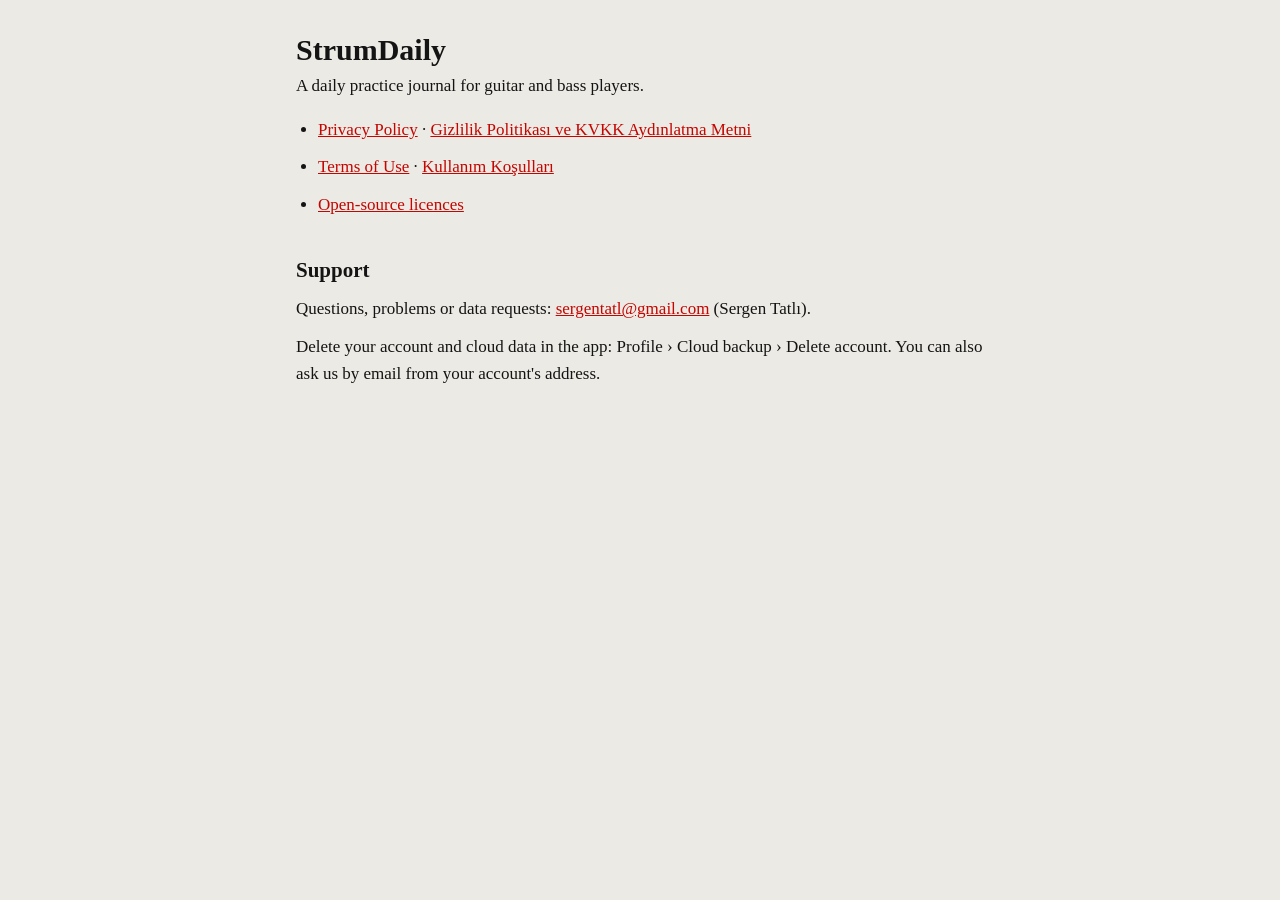
==== index.html @ 86cb126d "docs: StrumDaily legal pages (from strumdaily docs/legal)" ====
<!doctype html>
<html lang="en">
<head>
<meta charset="utf-8">
<meta name="viewport" content="width=device-width, initial-scale=1">
<title>StrumDaily</title>
<link rel="stylesheet" href="style.css">
</head>
<body>
<main>
<h1>StrumDaily</h1>
<p>A daily practice journal for guitar and bass players.</p>
<ul>
<li><a href="privacy.html">Privacy Policy</a> · <a href="gizlilik.html">Gizlilik Politikası ve KVKK Aydınlatma Metni</a></li>
<li><a href="terms.html">Terms of Use</a> · <a href="kullanim-kosullari.html">Kullanım Koşulları</a></li>
<li><a href="licenses.html">Open-source licences</a></li>
</ul>
<h2>Support</h2>
<p>Questions, problems or data requests: <a href="mailto:sergentatl@gmail.com">sergentatl@gmail.com</a> (Sergen Tatlı).</p>
<p>Delete your account and cloud data in the app: Profile › Cloud backup › Delete account. You can also ask us by email from your account's address.</p>
</main>
</body>
</html>
---- style.css ----
:root { --paper: #ECEAE4; --ink: #141414; --muted: #555; --red: #C40500; --rule: #c9c5bb; }
@media (prefers-color-scheme: dark) {
  :root { --paper: #090D18; --ink: #DEE2EB; --muted: #97A0B3; --red: #E46A5A; --rule: #262C3D; }
}
* { box-sizing: border-box; }
body { background: var(--paper); color: var(--ink); font: 17px/1.6 Georgia, "Times New Roman", serif; margin: 0; }
main { max-width: 720px; margin: 0 auto; padding: 32px 16px 64px; }
h1 { font-size: 30px; line-height: 1.2; margin: 0 0 4px; }
h2 { font-size: 21px; margin: 36px 0 8px; }
h3 { font-size: 18px; margin: 24px 0 6px; }
p, li { margin: 0 0 10px; }
ul { padding-left: 22px; }
.muted { color: var(--muted); font-size: 15px; }
.lang { float: right; font-size: 15px; }
a { color: var(--red); }
.table { overflow-x: auto; }
table { border-collapse: collapse; width: 100%; font-size: 15px; min-width: 560px; }
th, td { text-align: left; vertical-align: top; padding: 8px 6px; border-bottom: 1px solid var(--rule); }
th { font-weight: 600; }
code, pre { font: 13px/1.5 ui-monospace, Menlo, Consolas, monospace; }
pre { white-space: pre-wrap; background: rgba(127,127,127,0.08); padding: 10px; border-radius: 6px; }
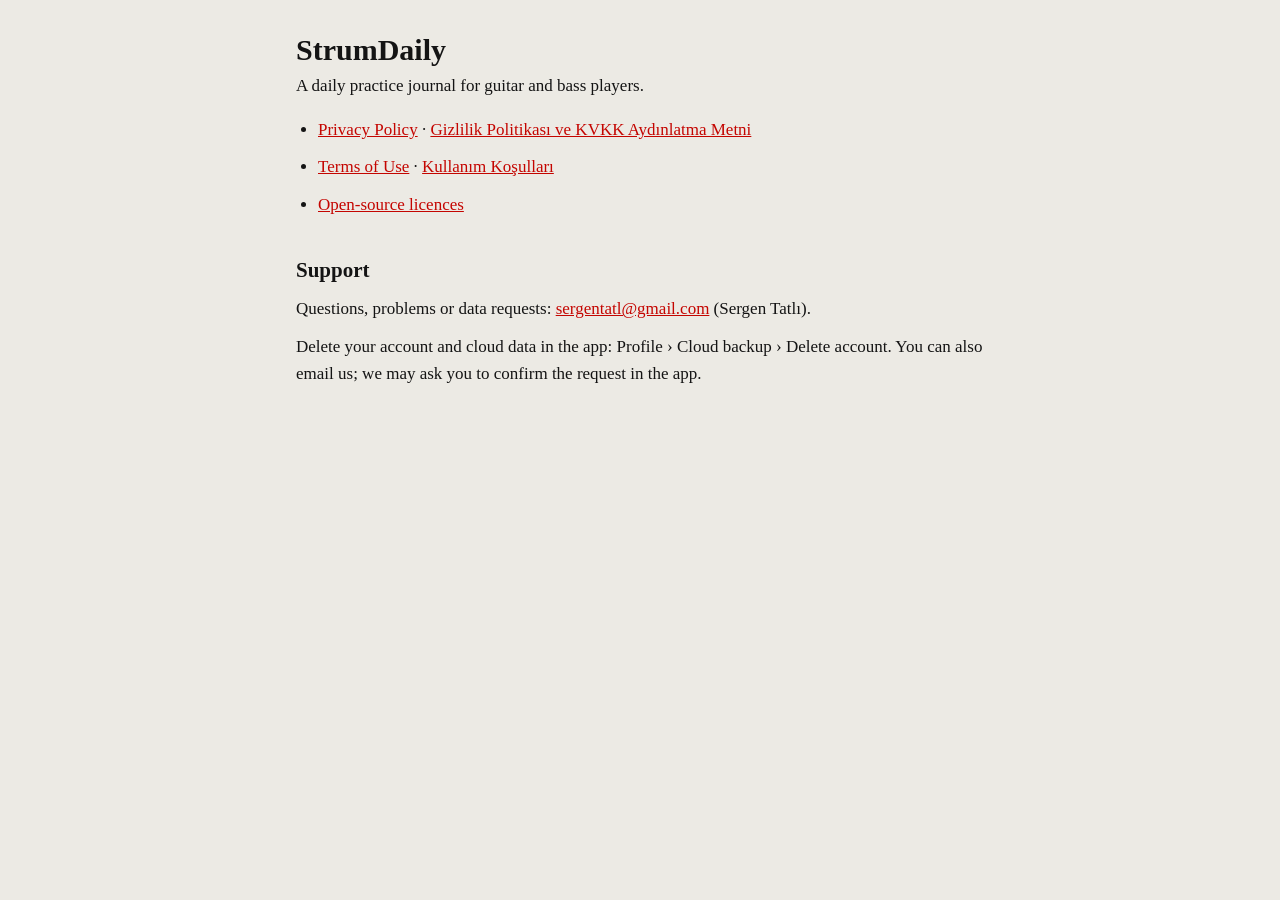
==== commit 9ee423cb: "docs: sign-in is Apple only; no name or email collected" ====
--- a/index.html
+++ b/index.html
@@ -17,7 +17,7 @@
 </ul>
 <h2>Support</h2>
 <p>Questions, problems or data requests: <a href="mailto:sergentatl@gmail.com">sergentatl@gmail.com</a> (Sergen Tatlı).</p>
-<p>Delete your account and cloud data in the app: Profile › Cloud backup › Delete account. You can also ask us by email from your account's address.</p>
+<p>Delete your account and cloud data in the app: Profile › Cloud backup › Delete account. You can also email us; we may ask you to confirm the request in the app.</p>
 </main>
 </body>
 </html>
